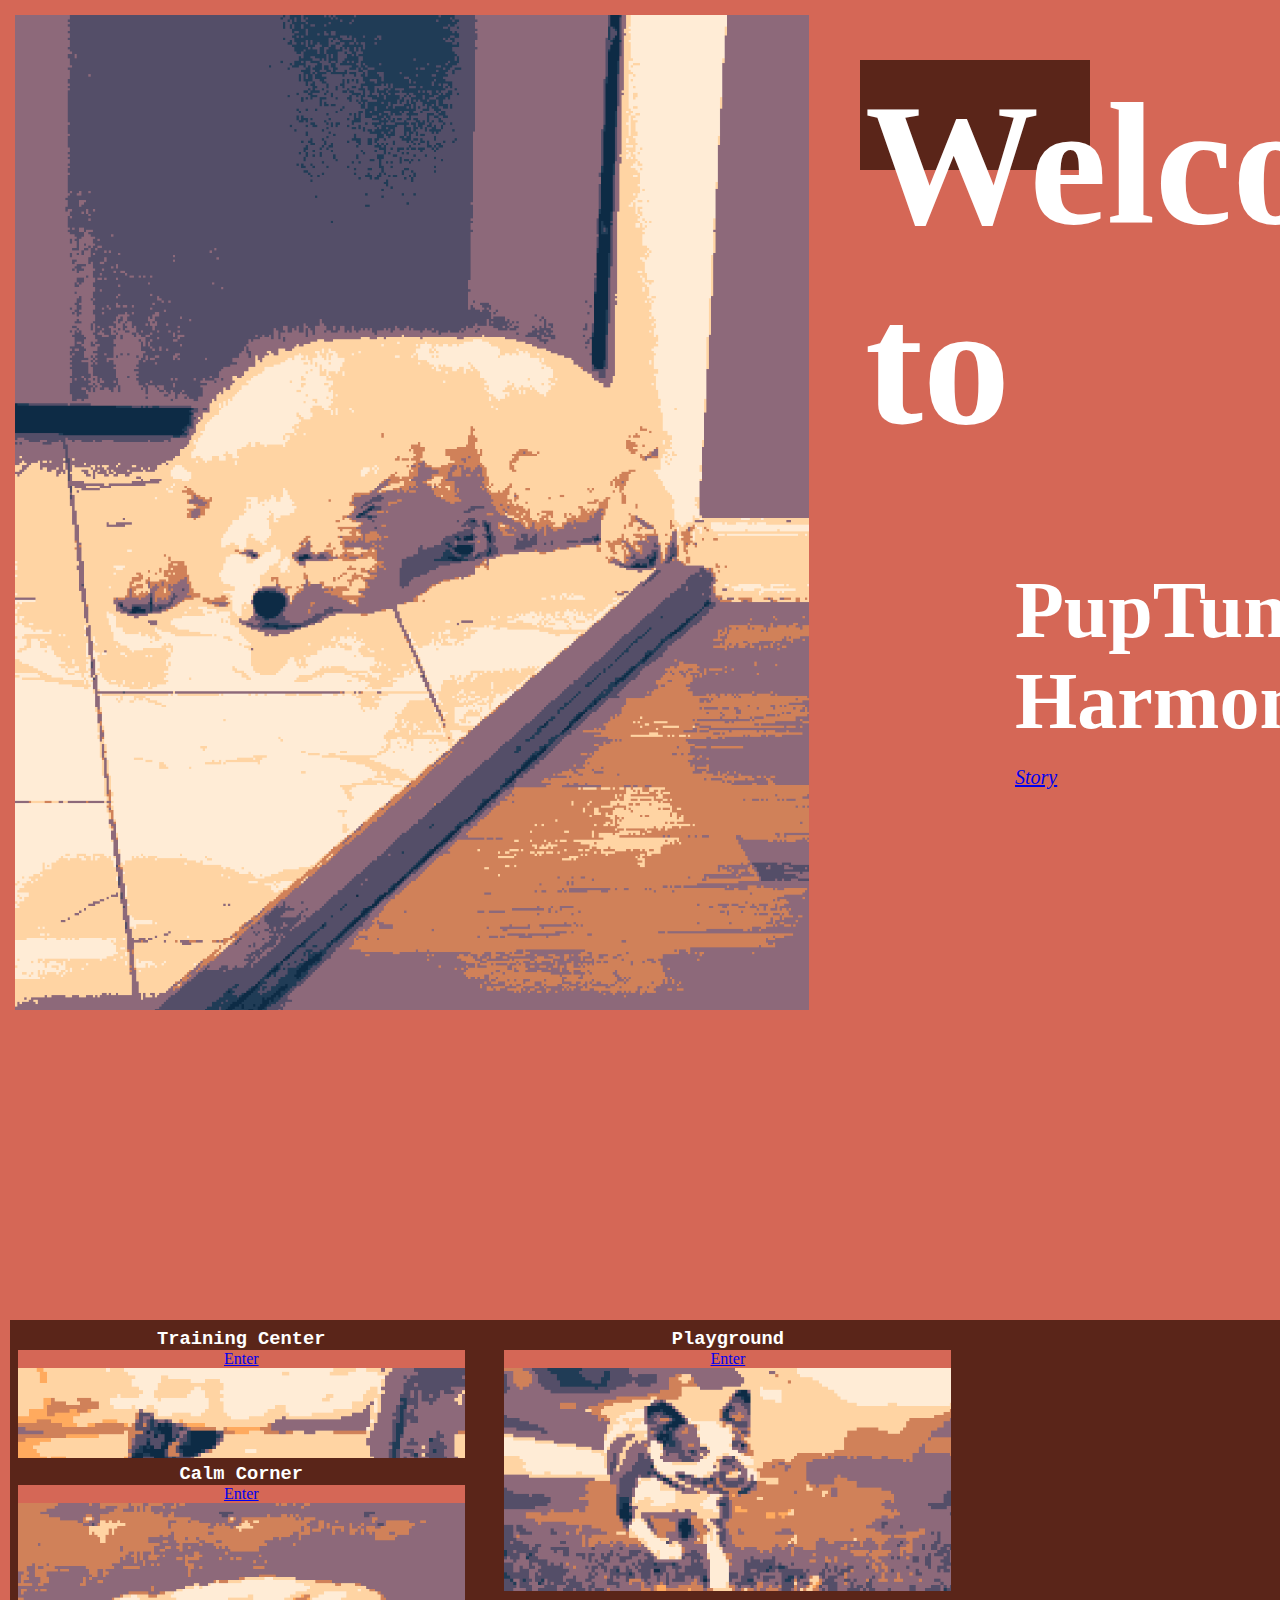
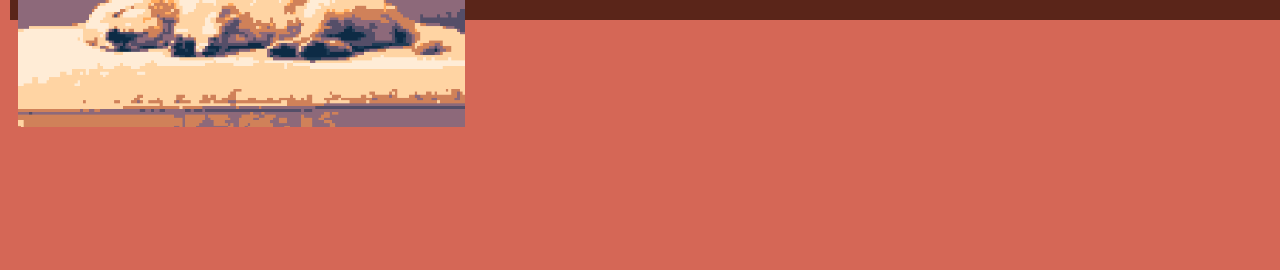
==== project-b-sounds/index.html @ 32ee415f "update" ====
<!DOCTYPE html>
<html lang="en">

<head>
  <meta charset="UTF-8">
  <meta name="viewport" content="width=device-width, initial-scale=1.0">
  <title>PupTune Harmony</title>

  <link rel="stylesheet" href="css/style.css">
</head>

<body>

  <!-- <div class="container-landing-page">
    <h1>Welcome to PupTune Harmony!</h1>
    <p>
      <a href="s.html">Story</a>
    </p>
  </div> -->

  <div class="landing">
    <div class="centerimg">
      <img src="img/lm.png" alt="...">
    </div>
  </div>

  <div class="welcome">
    <h1>Welcom</h1>
    <h1>to</h1>
  </div>

  <div class="title">
    <h1>PupTune Harmony!</h1>
    <span style="font-size: 20px;">
      <i>
        <a href="s.html">Story</a>
      </i>
    </span>
  </div>

  <div class="bar2"></div>

  <div class="bar1"></div>

  <div class="bar"></div>

  <div class="relative-div">
    <h3>Training Center</h3>
    <p>
      <a href="tc.html">Enter</a>
    </p>
    <img src="img/tc.png" alt="...">
  </div>

  <div class="relative-div">
    <h3>Playground</h3>
    <p>
      <a href="p.html">Enter</a>
    </p>
    <img src="img/p.png" alt="...">
  </div>

  <div class="relative-div">
    <h3>Calm Corner</h3>
    <p>
      <a href="cc.html">Enter</a>
    </p>
    <img src="img/cc.png" alt="...">
  </div>


</body>

</html>
---- project-b-sounds/css/style.css ----
html,
body {
  height: 100%;
  background-color: #d56756ff;
}

body,
h1,
h2,
h3,
h4,
h5,
h6,
p {
  margin: 0;
  padding: 0;
}

.container-landing-page {
  width: 100%;
  height: 100%;

  /* Explore more with the flexbox properties! */
  display: flex;
  justify-content: center;
  align-items: center;
  flex-direction: column;
}

.main-container {
  background-color: aqua;
  display: flex;
  justify-content: center;
  align-items: center;
}

.interface-container {
  background-color: gray;

  display: flex;
  justify-content: center;
  align-items: center;
}

/* FLEXBOX PROPERTIES */
/* 
flex-direction
flex-wrap
flex-flow
justify-content
align-items
align-content
*/


h3 {
  font-family: "Courier New";
  color: white;
}

p {
  background-color: #d56756ff;
  color: gray;
}

div {
  background-color: #d56756ff;
  width: 220px;
  height: 100px;
  margin: 10px;
  padding: 5px;
}

.landing {
  position: static;
  display: block;
  width: 100%;
  height: 900px;
  justify-content: center;
  align-items: center;
  margin: 0%;
  padding: 0px;
  text-align: center;
}

.welcome {
  background-color: #5a2519ff;
  position: absolute;
  left: 850px;
  top: 50px;
  font-size: 87px;
  color: white;
}

.title {
  position: absolute;
  left: 1000px;
  top: 550px;
  font-size: 40px;
  color: white;
}


.relative-div {
  background-color: #5a2519ff;
  position: relative;
  display: inline-block;
  width: 447px;
  height: 100px;
  margin: 1%;
  padding: 5px;
  left: 0px;
  top: 400px;
  text-align: center;
  align-items: center;
  justify-content: center;
  flex-wrap: wrap;
}

img {
  display: block;
  margin-left: auto;
  margin-right: auto;
  width: 100%;
}

.centerimg {
  width: 62%;
  height: 62%;
}

.bar {
  background-color: #d56756ff;
  position: absolute;
  width: 1440px;
  height: 300px;
  left: 0px;
  top: 1000px;
}

.bar1 {
  background-color: #5a2519ff;
  position: absolute;
  width: 1440px;
  height: 400px;
  left: 0px;
  top: 1200px;
}

.bar2 {
  background-color: #d56756ff;
  position: absolute;
  width: 1440px;
  height: 300px;
  left: 0px;
  top: 1550px;
}
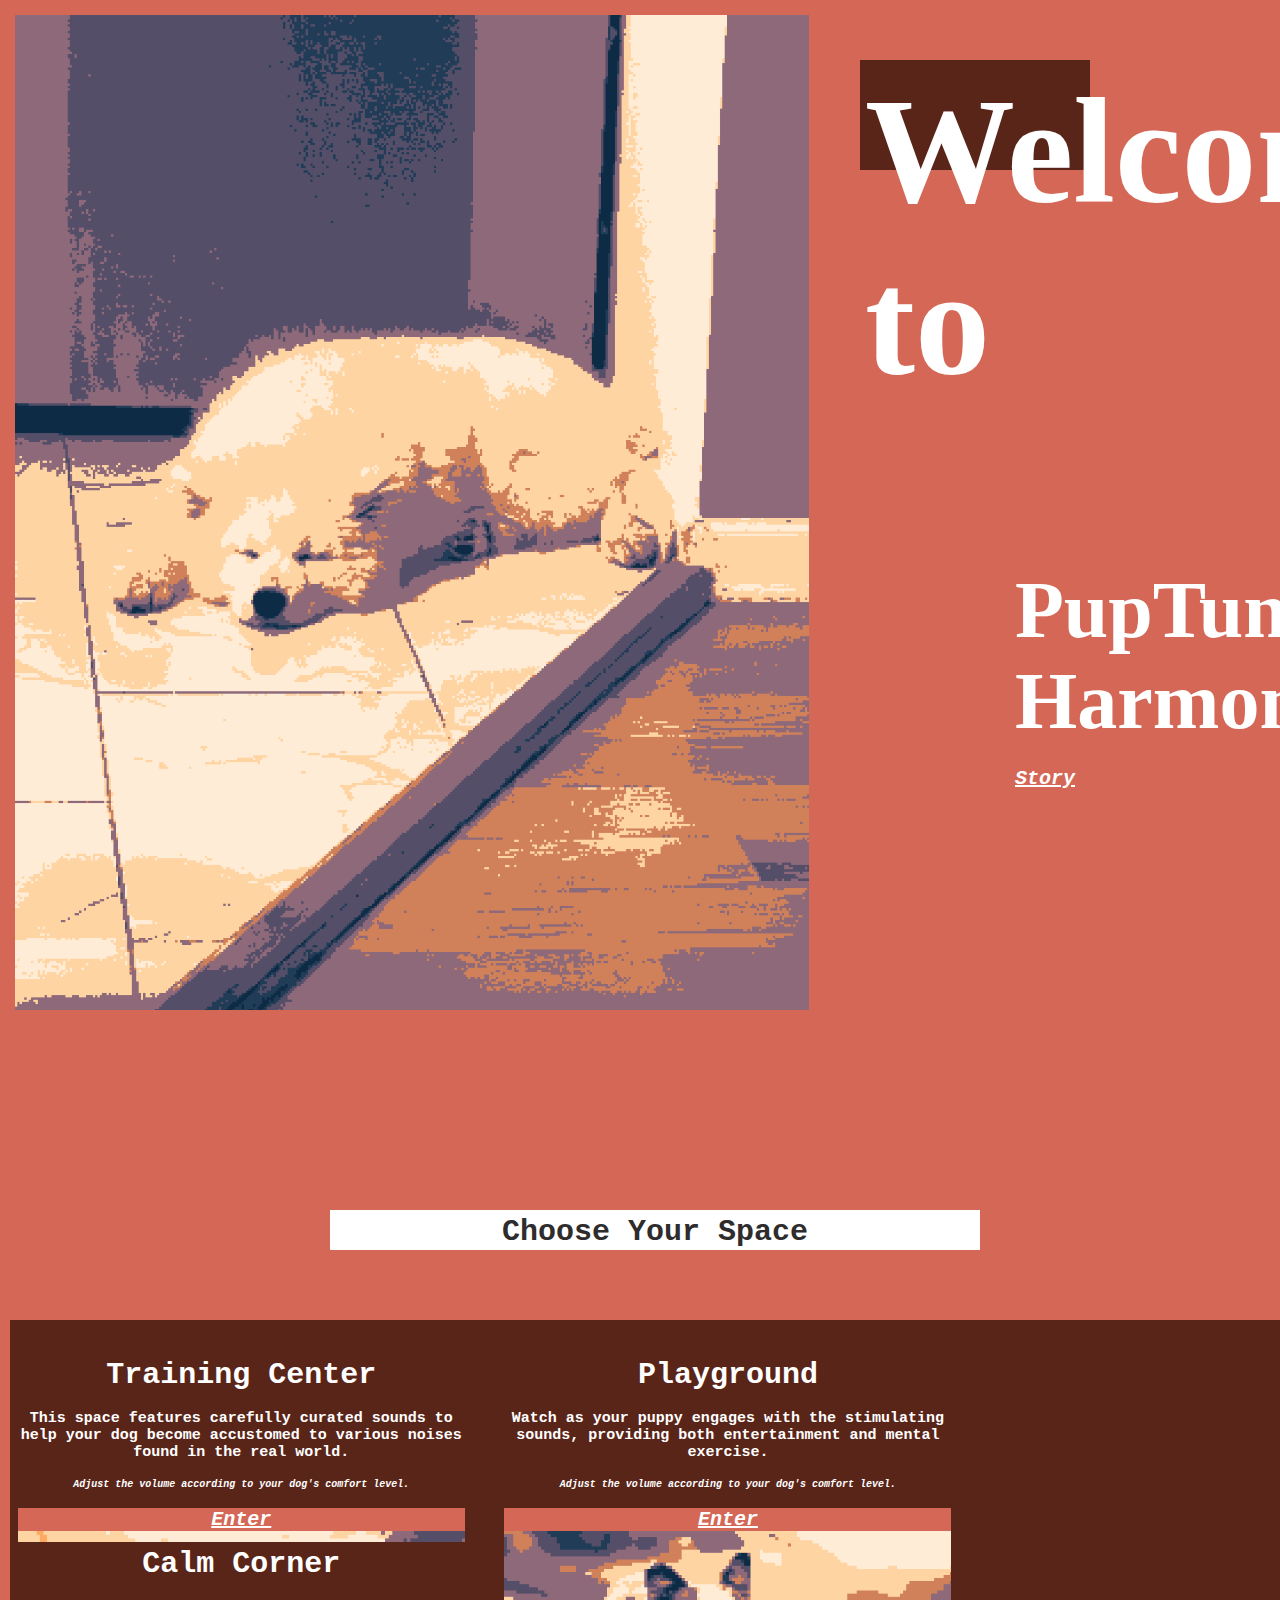
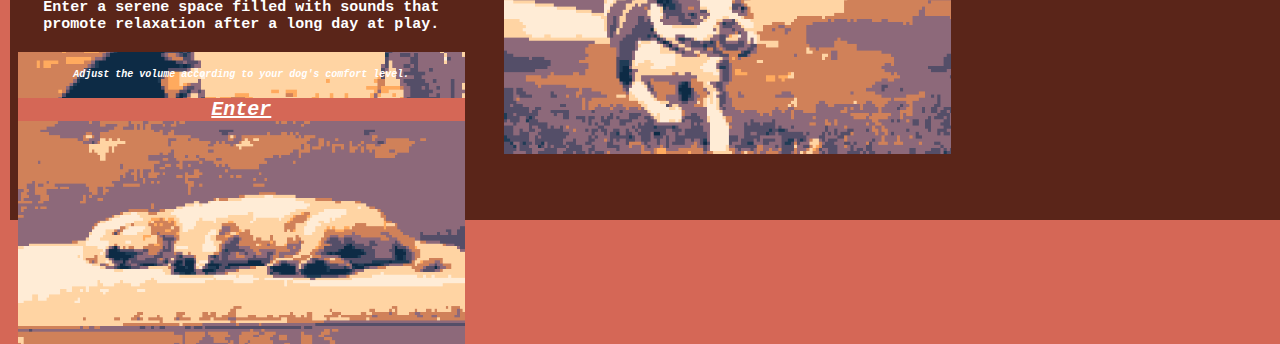
==== commit f18110c3: "up" ====
--- a/project-b-sounds/index.html
+++ b/project-b-sounds/index.html
@@ -25,7 +25,7 @@
   </div>
 
   <div class="welcome">
-    <h1>Welcom</h1>
+    <h1>Welcome</h1>
     <h1>to</h1>
   </div>
 
@@ -38,14 +38,49 @@
     </span>
   </div>
 
-  <div class="bar2"></div>
 
-  <div class="bar1"></div>
+  <div class="bar2">
 
-  <div class="bar"></div>
+  </div>
+
+
+
+  <div class="bar1">
+
+  </div>
+
+
+
+  <div class="bar"> </div>
+  <div class="choice">
+    <h4>Choose Your Space</h4>
+    <!--       Playground - Brain-Stimulation:
+
+      Press the "Playground" button to immerse your dog in a world of enjoyable and brain-stimulating sounds.
+      Explore a variety of sounds that dogs love, such as squeaky toys, rustling leaves, and friendly barks.
+      Watch as your dog engages with the stimulating sounds, providing both entertainment and mental exercise.
+
+      Calm Corner - Relaxation:
+
+      Click on the "Calm Corner" button for a serene space filled with sounds that promote relaxation.
+      Adjust the volume to create a tranquil environment that helps your dog unwind and de-stress.
+      Discover calming sounds like gentle rain, soft music, and soothing nature sounds to create a peaceful atmosphere.
+ -->
+  </div>
+
 
   <div class="relative-div">
     <h3>Training Center</h3>
+    <br>
+    <h5>
+      This space features carefully curated sounds to help your dog become accustomed to various noises found in the
+      real world.
+    </h5>
+    <br>
+    <h6>
+      Adjust the volume according to your dog's comfort level.
+    </h6>
+    <br>
     <p>
       <a href="tc.html">Enter</a>
     </p>
@@ -54,6 +89,16 @@
 
   <div class="relative-div">
     <h3>Playground</h3>
+    <br>
+
+    <h5>
+      Watch as your puppy engages with the stimulating sounds, providing both entertainment and mental exercise.
+    </h5>
+    <br>
+    <h6>
+      Adjust the volume according to your dog's comfort level.
+    </h6>
+    <br>
     <p>
       <a href="p.html">Enter</a>
     </p>
@@ -62,13 +107,22 @@
 
   <div class="relative-div">
     <h3>Calm Corner</h3>
+    <br>
+    <h5>
+      Enter a serene space filled with sounds that promote relaxation after a long day at play.
+    </h5>
+    <br>
+    <br>
+    <h6>
+      Adjust the volume according to your dog's comfort level.
+    </h6>
+    <br>
     <p>
       <a href="cc.html">Enter</a>
     </p>
     <img src="img/cc.png" alt="...">
   </div>
 
-
 </body>
 
 </html>--- a/project-b-sounds/css/style.css
+++ b/project-b-sounds/css/style.css
@@ -56,11 +56,36 @@
 h3 {
   font-family: "Courier New";
   color: white;
+  font-size: 30px;
+}
+
+h4 {
+  font-family: "Courier New";
+  font-size: 30px;
+  text-align: center;
+  color: rgb(46, 44, 44);
+}
+
+h5 {
+  font-family: "Courier New";
+  font-size: 15px;
+  text-align: center;
+  color: rgb(255, 255, 255);
+}
+
+h6 {
+  font-family: "Courier New";
+  font-size: 10px;
+  font-style: italic;
+  text-align: center;
+  color: rgb(255, 255, 255);
 }
 
 p {
   background-color: #d56756ff;
   color: gray;
+  font-family: "Courier New";
+  color: rgb(255, 255, 255);
 }
 
 div {
@@ -88,7 +113,7 @@
   position: absolute;
   left: 850px;
   top: 50px;
-  font-size: 87px;
+  font-size: 75px;
   color: white;
 }
 
@@ -110,7 +135,7 @@
   margin: 1%;
   padding: 5px;
   left: 0px;
-  top: 400px;
+  top: 430px;
   text-align: center;
   align-items: center;
   justify-content: center;
@@ -142,9 +167,18 @@
   background-color: #5a2519ff;
   position: absolute;
   width: 1440px;
-  height: 400px;
-  left: 0px;
+  height: 700px;
+  left: 0px;
+  top: 1100px;
+}
+
+.choice {
+  background-color: white;
+  width: 50%;
+  height: 30px;
+  left: 25%;
   top: 1200px;
+  position: absolute;
 }
 
 .bar2 {
@@ -154,4 +188,17 @@
   height: 300px;
   left: 0px;
   top: 1550px;
+}
+
+a {
+  font-family: "Courier New";
+  font-size: 20px;
+  font-style: italic;
+  font-weight: bolder;
+  text-decoration: underline;
+  color: white;
+}
+
+a:hover {
+  color: #5a2519ff;
 }